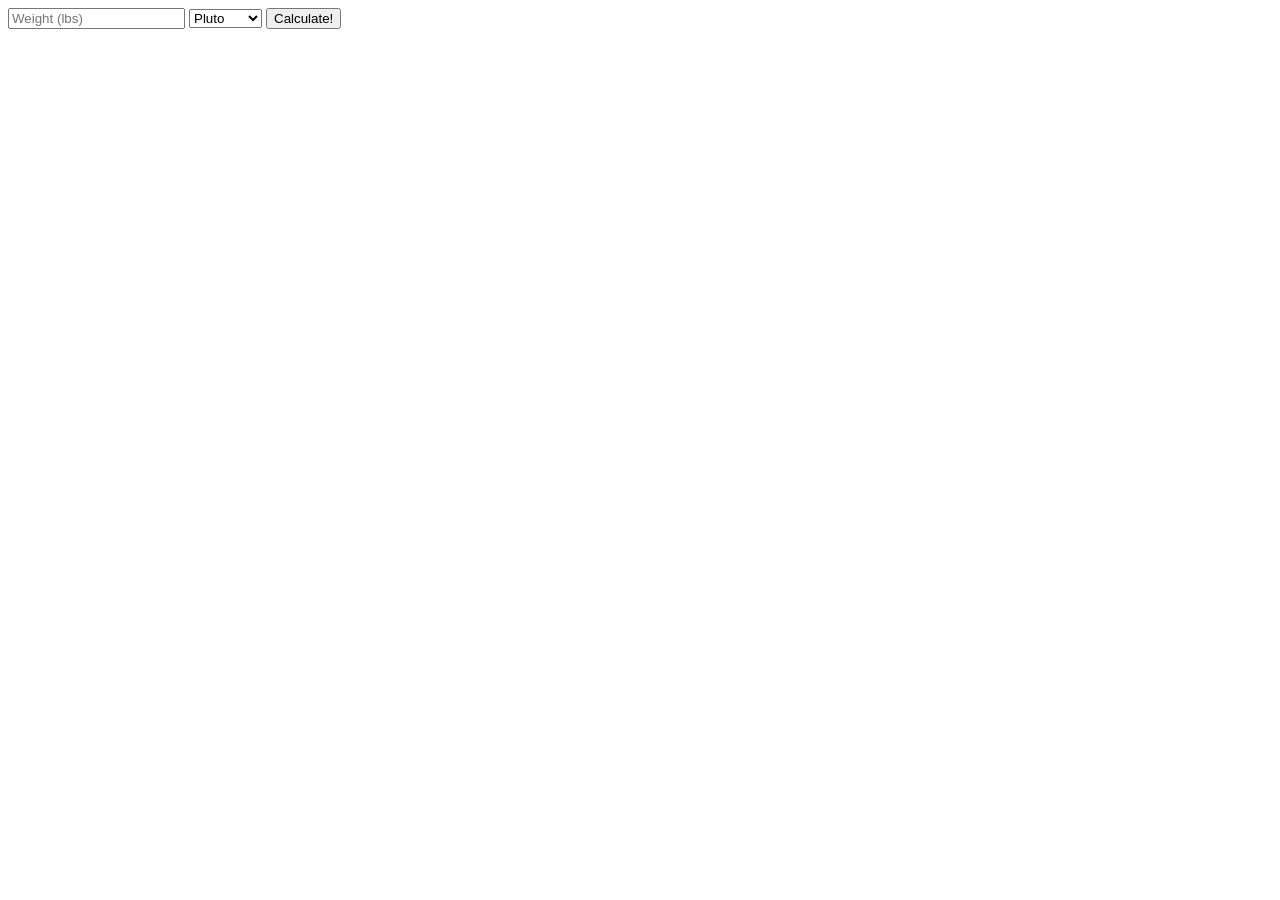
==== index.html @ cd955896 "Added p tag for test 5. Test 5 passed." ====
<!DOCTYPE html>
<html>

<head>
  <meta charset="utf-8">
  <title>Astro Weight Calculator</title>
</head>

<body>
  <!-- Write your markup here  -->
<input id="user-weight" type="text" placeholder="Weight (lbs)" />
<select id="planets">
<option value="pluto">Pluto</option>
<option value="neptune">Neptune</option>
<option value="uranus">Uranus</option>
<option value="saturn">Saturn</option>
<option value="jupiter">Jupiter</option>
<option value="mars">Mars</option>
<option value="moon">Moon</option>
<option value="earth">Earth</option>
<option value="venus">Venus</option>
<option value="mercury">Mercury</option>
<option value="sun">Sun</option>
</select>
<button id="calculate-button">Calculate!</button>
<p id="output"></p>
  <script src="main.js" charset="utf-8"></script>
</body>

</html>
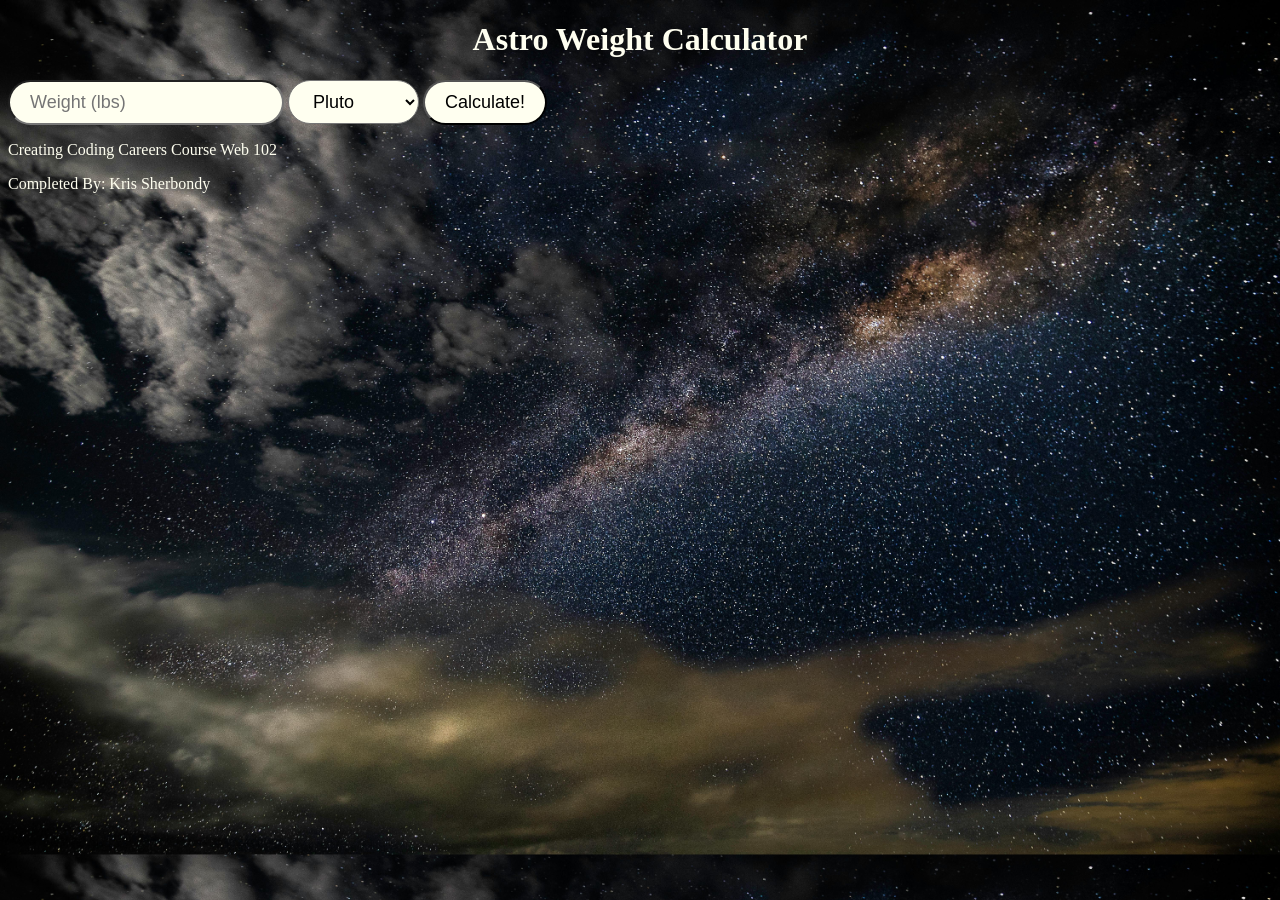
==== commit 8d59f726: "Added metadata, favicon, and CSS styling." ====
--- a/index.html
+++ b/index.html
@@ -1,30 +1,36 @@
 <!DOCTYPE html>
-<html>
+<html lang="en">
 
 <head>
+  <title>Astro Weight Calculator</title>
+  <!--Metadata-->
   <meta charset="utf-8">
-  <title>Astro Weight Calculator</title>
+  <meta name="viewport" content="width=device-width, initial-scale=1.0">
+  <meta name="keywords" content="CCCareers, web102, astro-weight-calculator, NASA">
+  <meta name="description" content="Creating Coding Careers Web 102 Astro Weight Calculator Project">
+  <meta name="robots" content="noindex,nofollow">
+  <!--External File Links-->
+  <link rel="stylesheet" href="styles.css">
+  <link rel="shortcut icon" href="./assets/cccfavicon.ico" type="image/x-icon">
+
 </head>
 
 <body>
   <!-- Write your markup here  -->
+   <header>
+    <h1>Astro Weight Calculator</h1>
+   </header>
 <input id="user-weight" type="text" placeholder="Weight (lbs)" />
 <select id="planets">
-<option value="pluto">Pluto</option>
-<option value="neptune">Neptune</option>
-<option value="uranus">Uranus</option>
-<option value="saturn">Saturn</option>
-<option value="jupiter">Jupiter</option>
-<option value="mars">Mars</option>
-<option value="moon">Moon</option>
-<option value="earth">Earth</option>
-<option value="venus">Venus</option>
-<option value="mercury">Mercury</option>
-<option value="sun">Sun</option>
+
 </select>
-<button id="calculate-button">Calculate!</button>
+<button id="calculate-button" onclick="handleClickEvent()">Calculate!</button>
 <p id="output"></p>
-  <script src="main.js" charset="utf-8"></script>
+<footer>
+  <p>Creating Coding Careers Course Web 102</p>
+  <p>Completed By: Kris Sherbondy</p>
+</footer>
+  <script src="./main.js" charset="utf-8"></script>
 </body>
 
 </html>
--- a/styles.css
+++ b/styles.css
@@ -0,0 +1,35 @@
+body {
+    background-image: url('./assets/space.jpg');
+    background-size: cover;
+}
+
+h1 {
+    text-align: center;
+    color:ivory;
+    text-decoration: darkolivegreen;
+}
+
+button {
+    background-color:ivory;
+    border-radius:3em;
+    font-size: large;
+    padding:10px 20px;
+}
+
+select {
+    border-radius:3em;
+    background-color: ivory;
+    font-size: large;
+    padding:10px 20px;
+}
+input {
+    border-radius: 3em;
+    background-color: ivory;
+    font-size:large;
+    padding:10px 20px;
+
+}
+footer p {
+    color: ivory;
+    font-size: samll;
+}
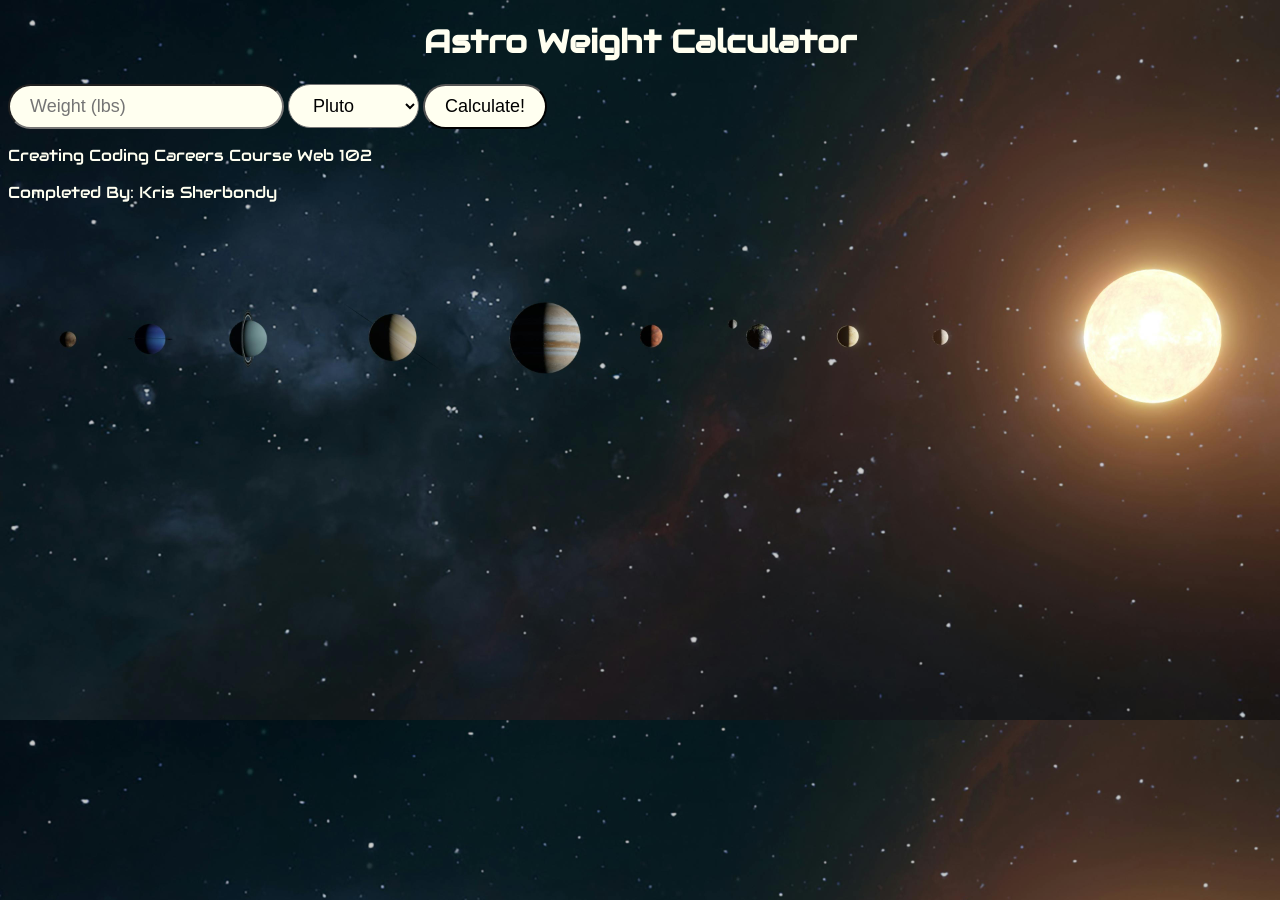
==== commit 57a3e57c: "Commit" ====
--- a/index.html
+++ b/index.html
@@ -12,6 +12,10 @@
   <!--External File Links-->
   <link rel="stylesheet" href="styles.css">
   <link rel="shortcut icon" href="./assets/cccfavicon.ico" type="image/x-icon">
+  <!--Google Fonts Audiowide Links-->
+  <link rel="preconnect" href="https://fonts.googleapis.com">
+  <link rel="preconnect" href="https://fonts.gstatic.com" crossorigin>
+  <link href="https://fonts.googleapis.com/css2?family=Audiowide&display=swap" rel="stylesheet">
 
 </head>
 
--- a/styles.css
+++ b/styles.css
@@ -1,9 +1,17 @@
+.audiowide-regular {
+  font-family: "Audiowide", sans-serif;
+  font-weight: 400;
+  font-style: normal;
+}
+
+
 body {
-    background-image: url('./assets/space.jpg');
+    background-image: url('./assets/background.jpg');
     background-size: cover;
 }
 
 h1 {
+    font-family: audiowide;
     text-align: center;
     color:ivory;
     text-decoration: darkolivegreen;
@@ -30,6 +38,7 @@
 
 }
 footer p {
+    font-family: audiowide;
     color: ivory;
     font-size: samll;
 }
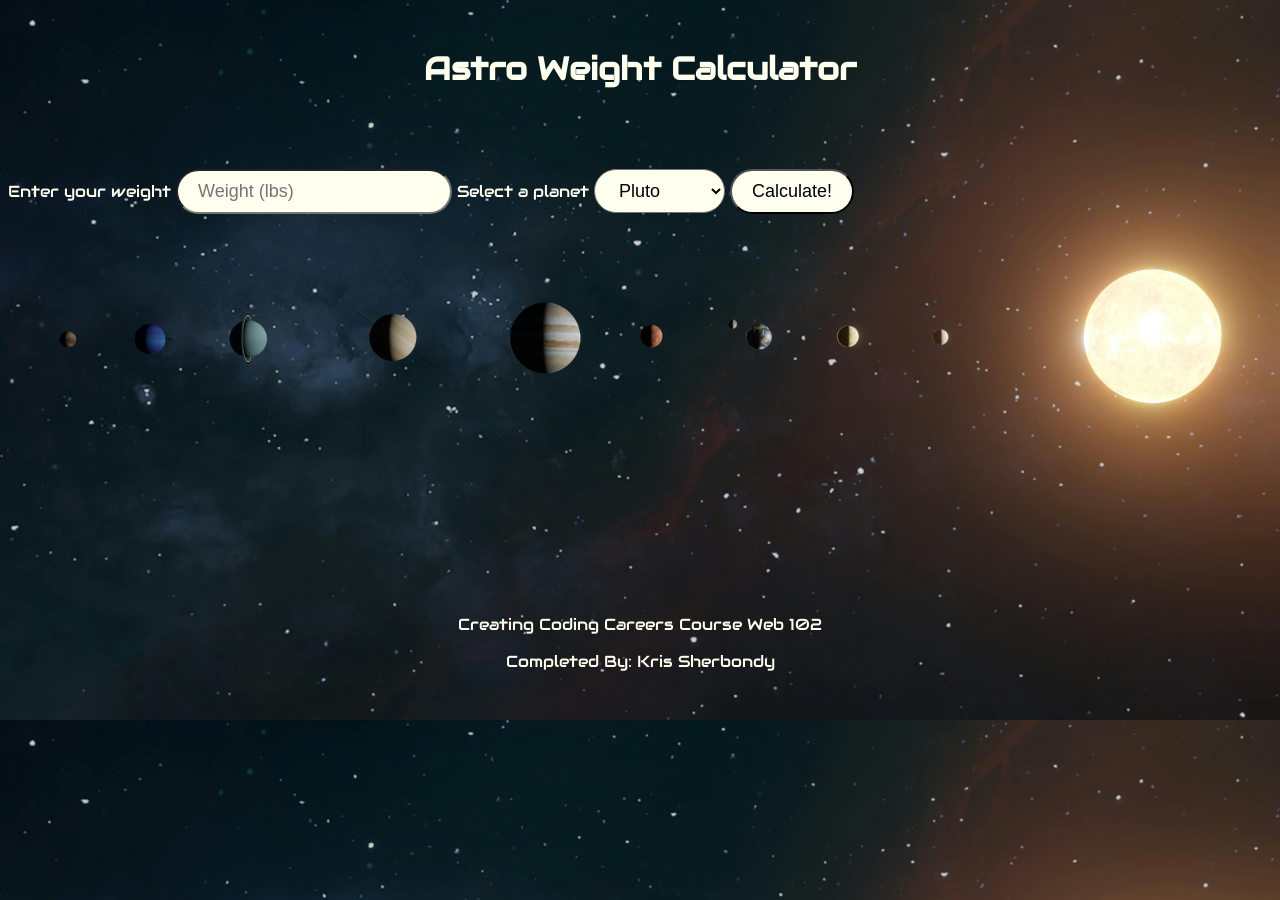
==== commit d5c29e70: "Applying labels, and CSS" ====
--- a/index.html
+++ b/index.html
@@ -21,13 +21,19 @@
 
 <body>
   <!-- Write your markup here  -->
+   <section id="header"></section>
    <header>
     <h1>Astro Weight Calculator</h1>
    </header>
-<input id="user-weight" type="text" placeholder="Weight (lbs)" />
-<select id="planets">
+  </section>
 
-</select>
+  <label for="user-weight">Enter your weight </label>
+  <input id="user-weight" type="text" placeholder="Weight (lbs)"/>
+  <label for="planets">Select a planet</label>
+  <select id="planets">
+
+  </select>
+
 <button id="calculate-button" onclick="handleClickEvent()">Calculate!</button>
 <p id="output"></p>
 <footer>
--- a/styles.css
+++ b/styles.css
@@ -4,17 +4,25 @@
   font-style: normal;
 }
 
+p {
+    font-family: audiowide;
+    text-align: center;
+    color: ivory;
+}
 
 body {
     background-image: url('./assets/background.jpg');
     background-size: cover;
+    font-family: audiowide;
 }
 
-h1 {
+header {
     font-family: audiowide;
     text-align: center;
     color:ivory;
     text-decoration: darkolivegreen;
+    margin-bottom: 5rem;
+    margin-top:3rem;
 }
 
 button {
@@ -23,6 +31,8 @@
     font-size: large;
     padding:10px 20px;
 }
+
+
 
 select {
     border-radius:3em;
@@ -37,8 +47,15 @@
     padding:10px 20px;
 
 }
-footer p {
+footer {
     font-family: audiowide;
     color: ivory;
     font-size: samll;
+    margin-top: 25em;
+}
+
+label {
+    font-family: audiowide;
+    color: ivory;
+
 }
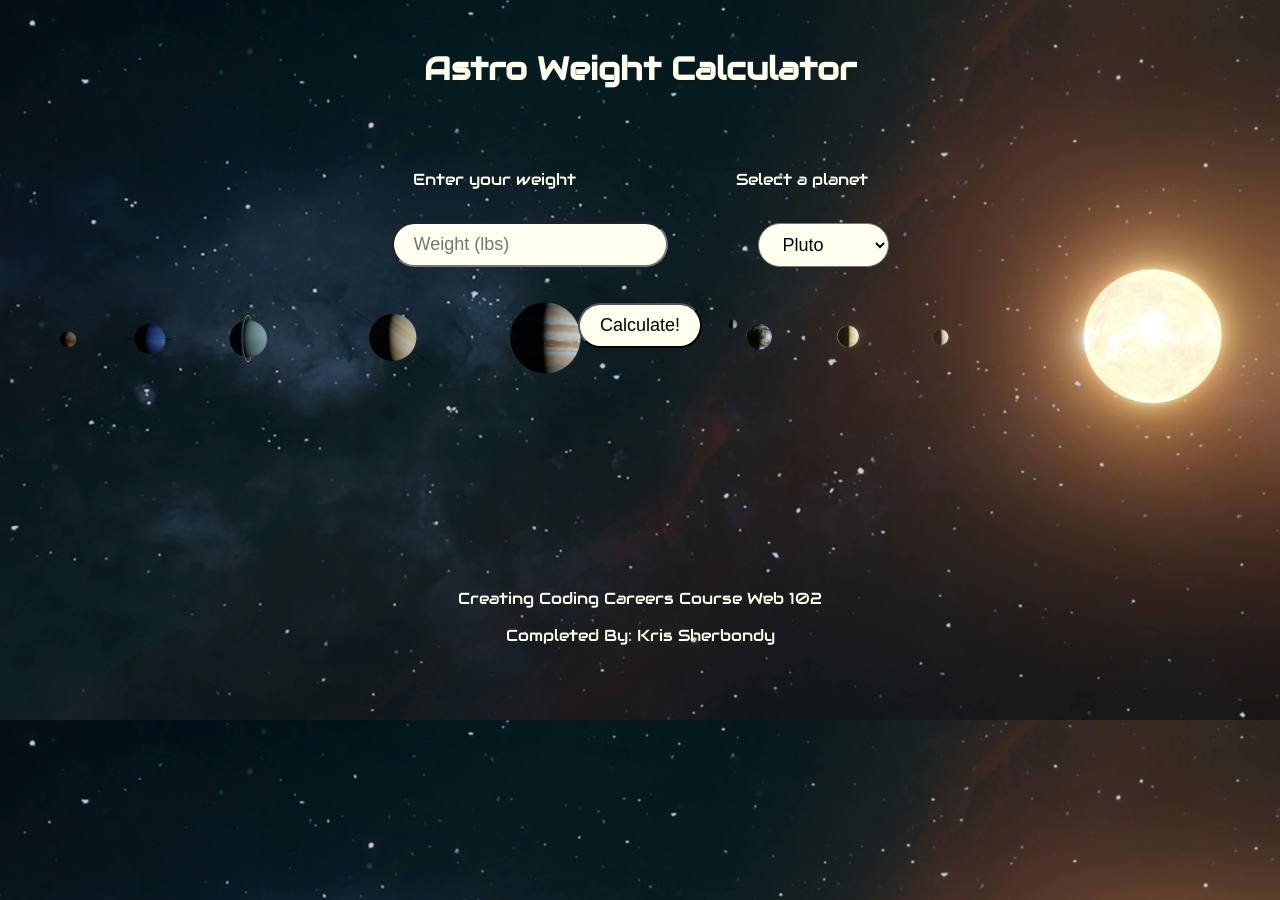
==== commit 16082e81: "Added CSS stylizing to improve appearance." ====
--- a/index.html
+++ b/index.html
@@ -26,15 +26,22 @@
     <h1>Astro Weight Calculator</h1>
    </header>
   </section>
-
-  <label for="user-weight">Enter your weight </label>
+  <section >
+  <div class="flex">
+  <label id="weight-label" for="user-weight">Enter your weight </label>
+  <label id="planet-label" for="planets">Select a planet</label>
+  </div>
+  <div class="flex">
   <input id="user-weight" type="text" placeholder="Weight (lbs)"/>
-  <label for="planets">Select a planet</label>
+ 
   <select id="planets">
 
   </select>
-
+</div>
+<div class="flex">
 <button id="calculate-button" onclick="handleClickEvent()">Calculate!</button>
+</section>
+</div>
 <p id="output"></p>
 <footer>
   <p>Creating Coding Careers Course Web 102</p>
--- a/styles.css
+++ b/styles.css
@@ -8,6 +8,10 @@
     font-family: audiowide;
     text-align: center;
     color: ivory;
+}
+
+#output {
+    font-size: xx-large;
 }
 
 body {
@@ -51,11 +55,37 @@
     font-family: audiowide;
     color: ivory;
     font-size: samll;
-    margin-top: 25em;
+    margin-top: 15em;
 }
 
 label {
     font-family: audiowide;
     color: ivory;
 
+}
+
+#weight-label {
+    margin-bottom: 2em;
+    margin-right: 5em;
+}
+
+#planet-label {
+    margin-bottom: 2em;
+    margin-left:5em;
+}
+
+#user-weight {
+    margin-bottom: 2em;
+}
+
+#planets {
+    margin-bottom: 2em;
+    margin-left:5em;
+}
+
+.flex {
+    display: flex;
+    justify-content: center;
+    align-items: center;
+    height:auto;
 }
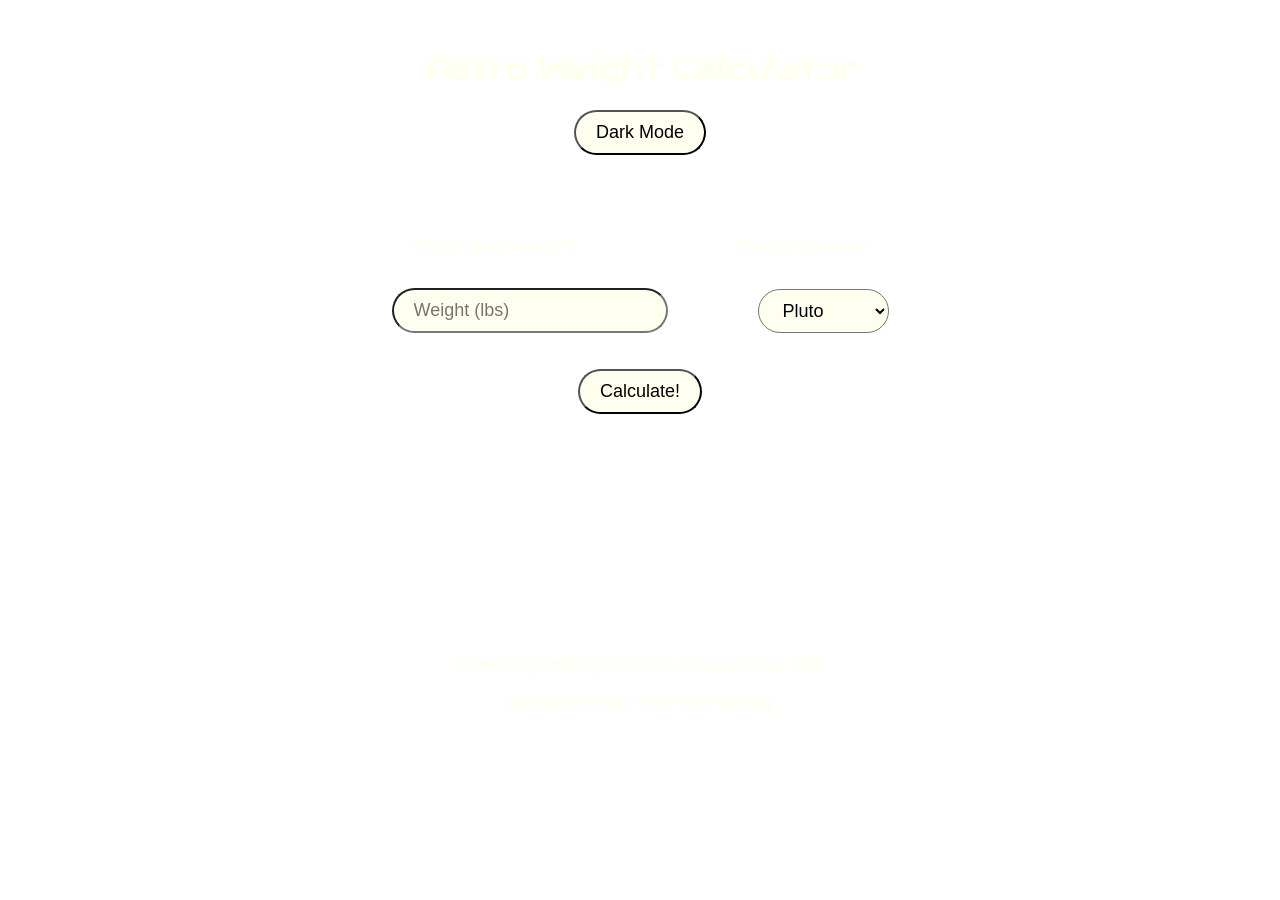
==== commit f3531e03: "Refactor: Changed lightbulb icon for text. Added JS code to toggle button to say Light/Dark Mode." ====
--- a/index.html
+++ b/index.html
@@ -24,6 +24,7 @@
    <section id="header"></section>
    <header>
     <h1>Astro Weight Calculator</h1>
+    <button id="theme-toggle" onclick="myFunction()">Dark Mode</button>
    </header>
   </section>
   <section >
--- a/styles.css
+++ b/styles.css
@@ -15,9 +15,14 @@
 }
 
 body {
-    background-image: url('./assets/background.jpg');
+    background-image: url('./assets/background-light.png');
     background-size: cover;
     font-family: audiowide;
+    transition: background-image 0.3s ease;
+}
+
+.dark-mode {
+    background-image: url('./assets/background-dark.png');
 }
 
 header {
